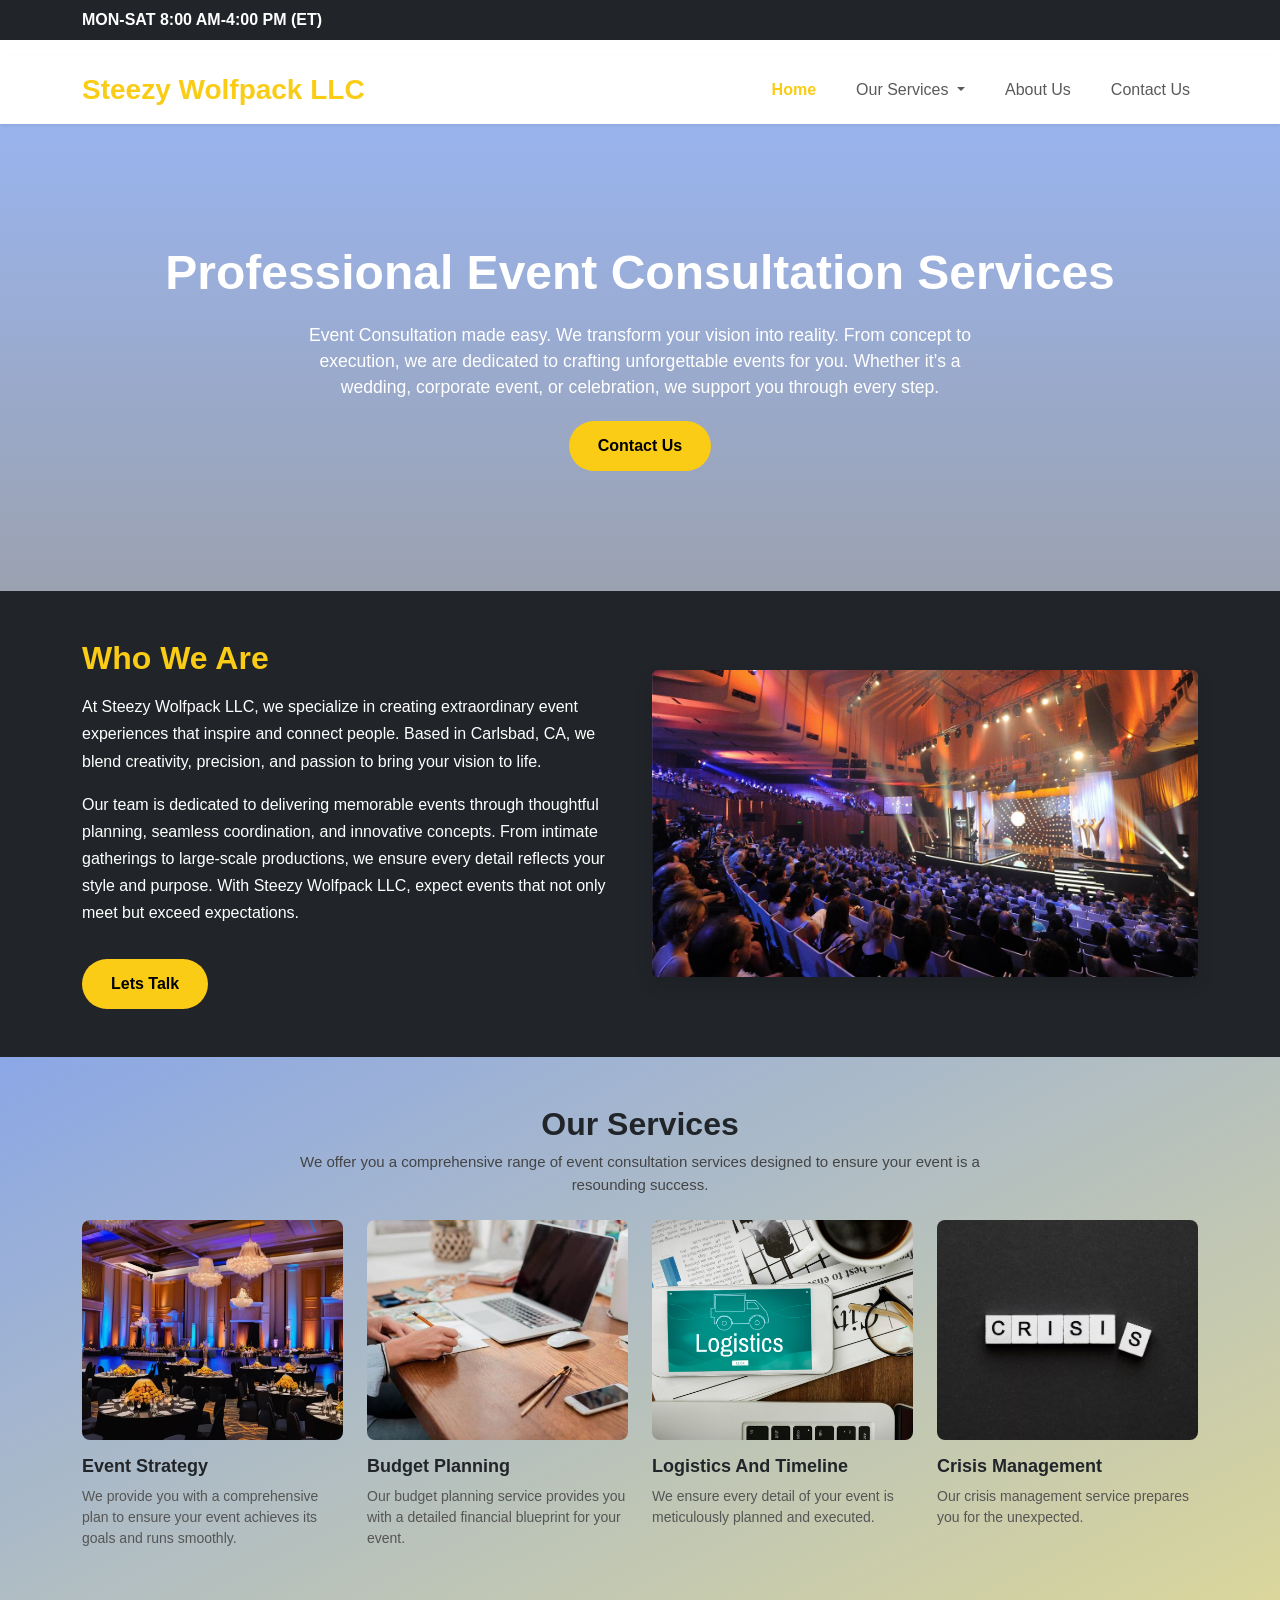
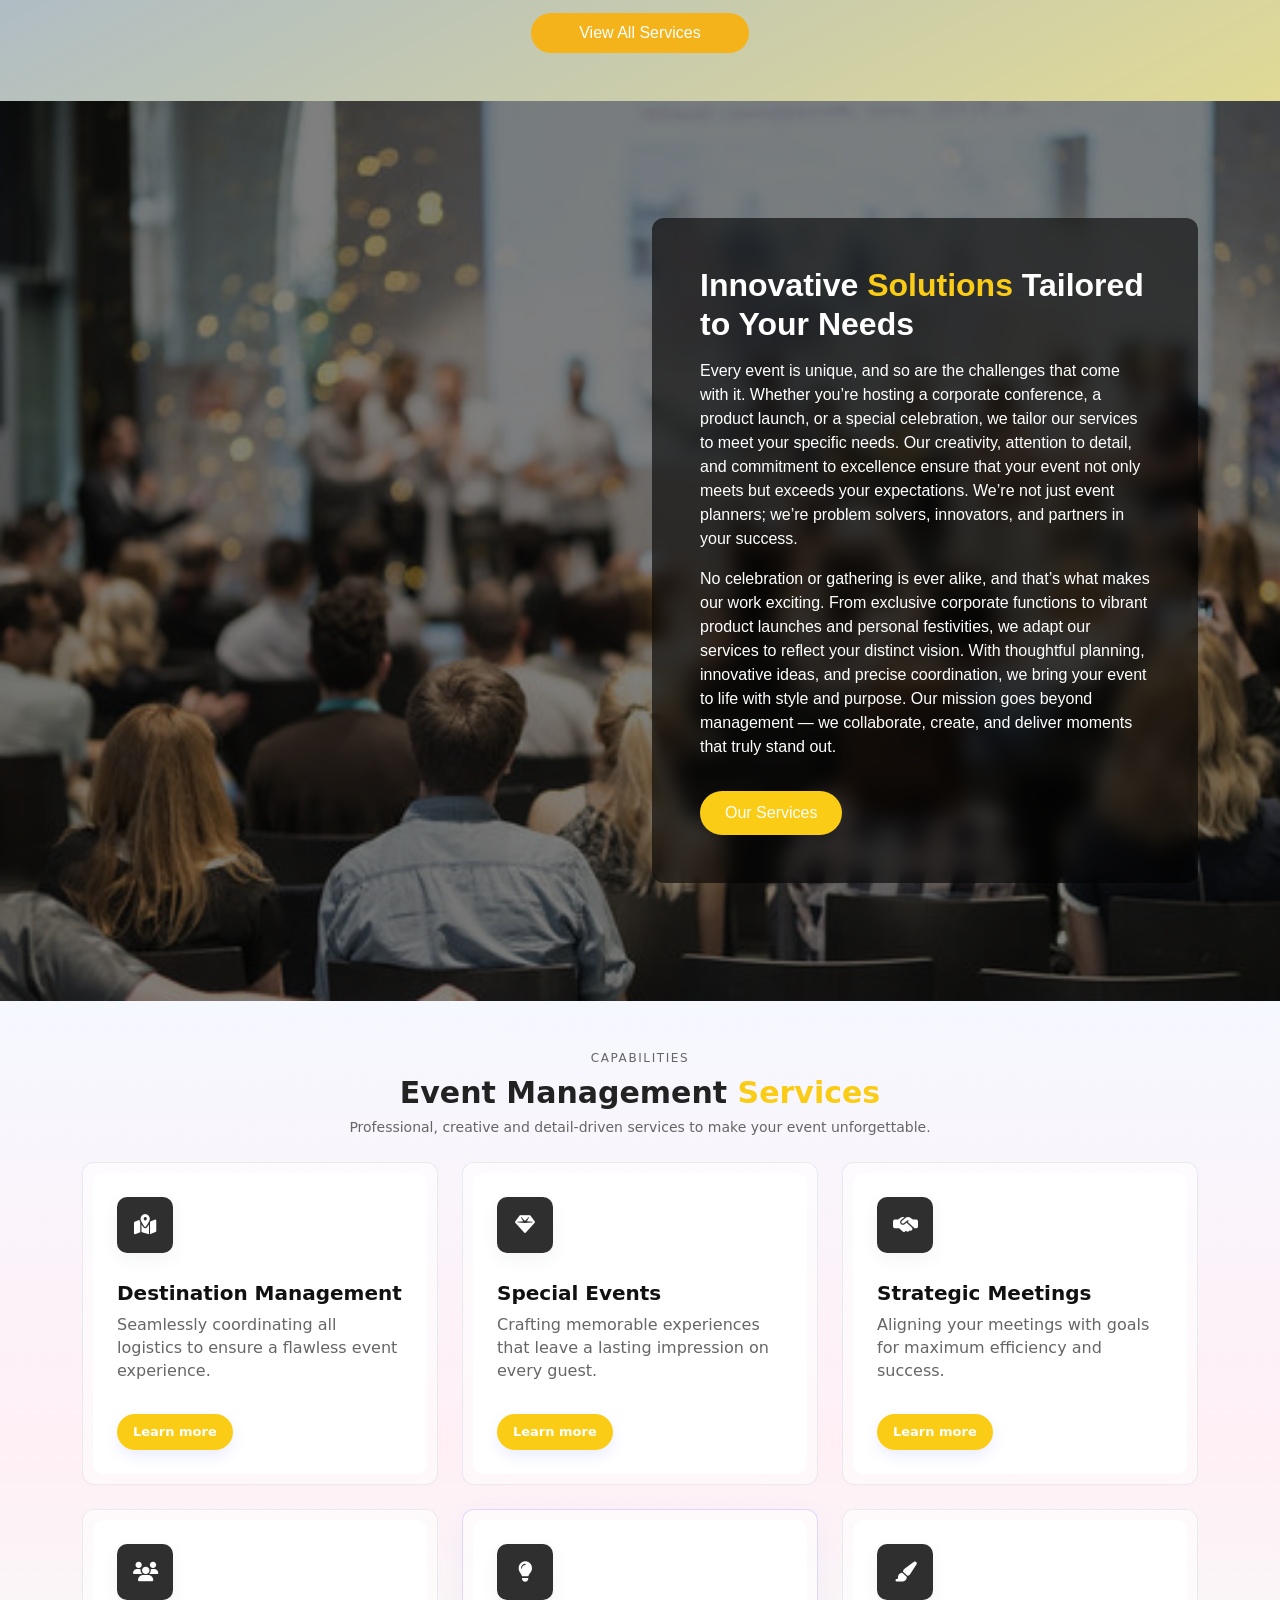
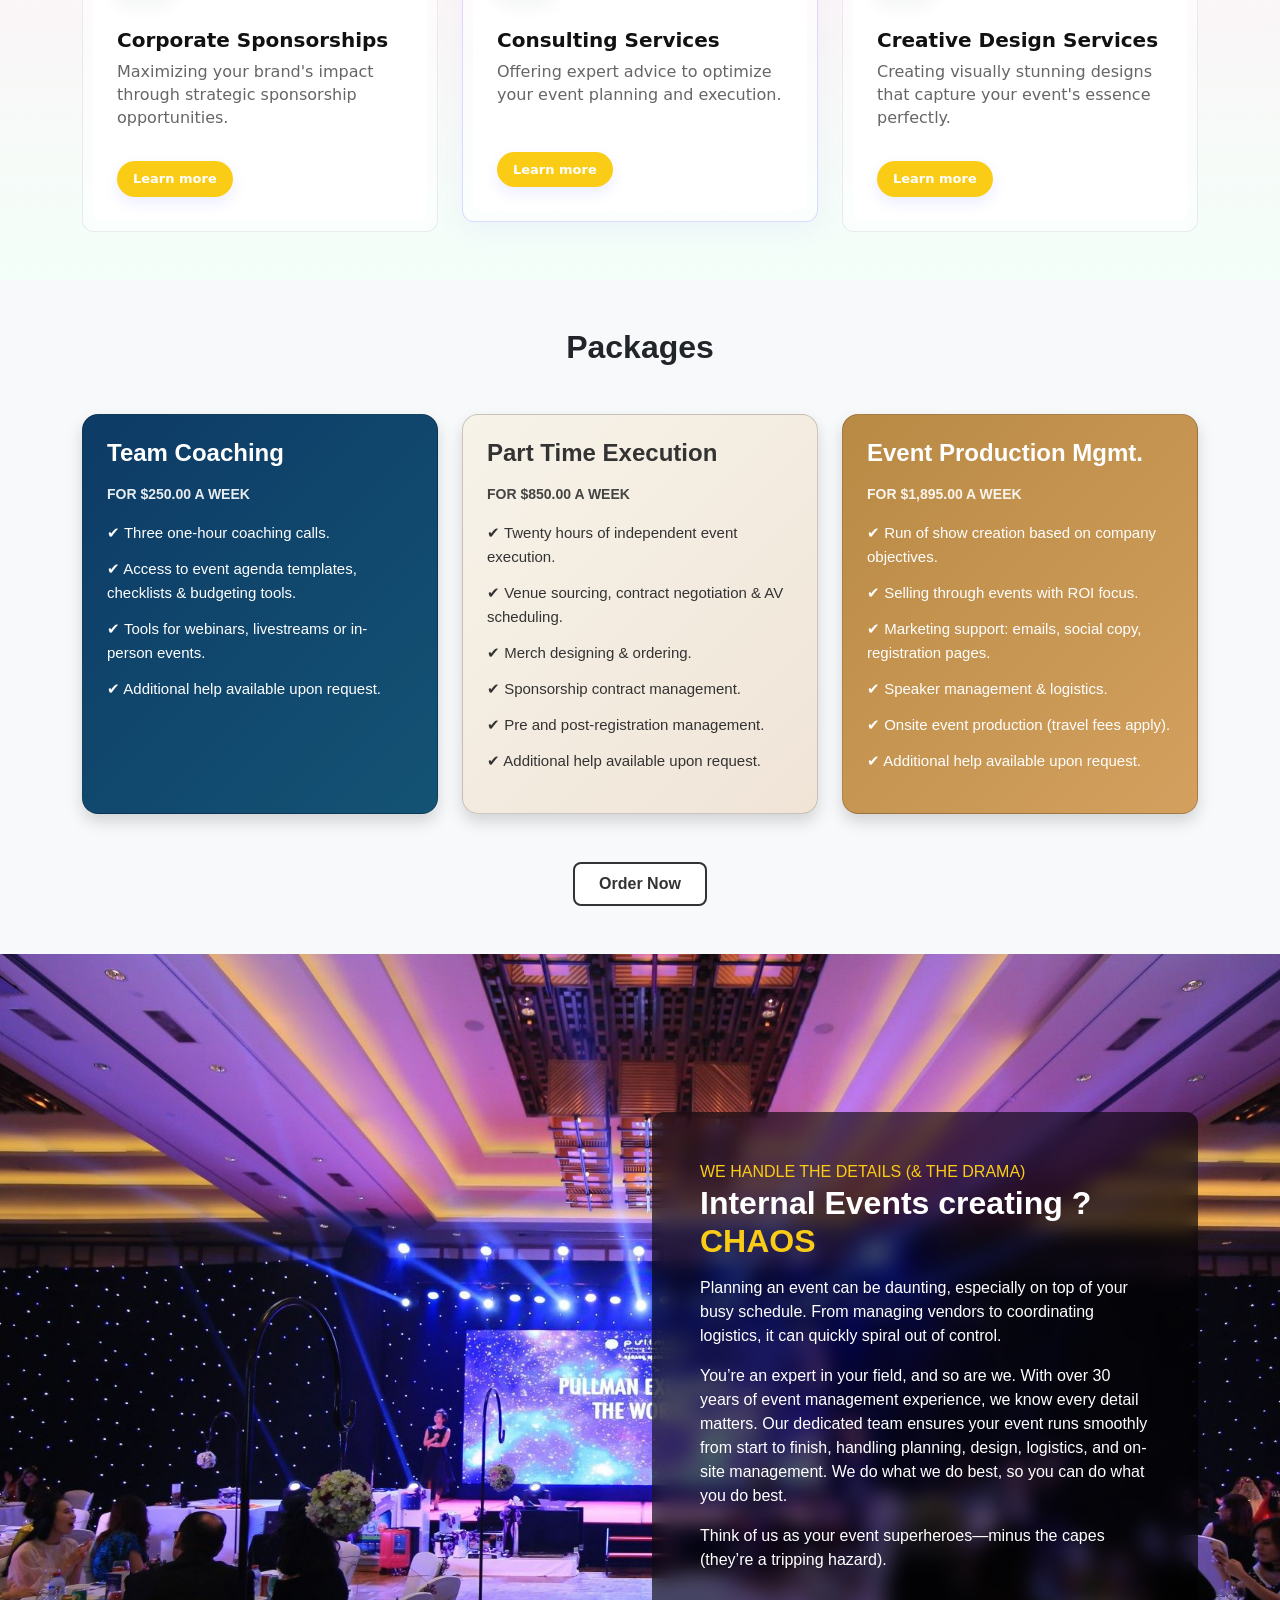
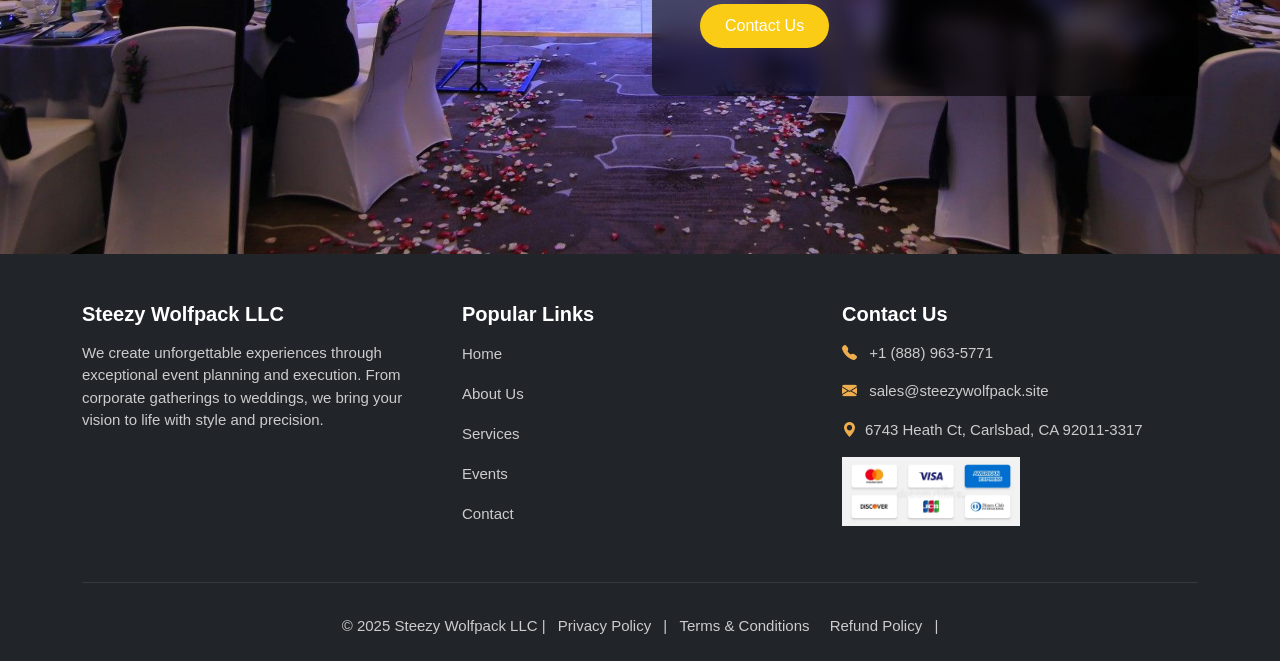
==== index.html @ a0905782 "new" ====
<!DOCTYPE html>
<html lang="en">
<head>
    <meta charset="UTF-8">
    <meta name="viewport" content="width=\, initial-scale=1.0">
     <link href="https://cdn.jsdelivr.net/npm/bootstrap@5.3.8/dist/css/bootstrap.min.css" rel="stylesheet" integrity="sha384-sRIl4kxILFvY47J16cr9ZwB07vP4J8+LH7qKQnuqkuIAvNWLzeN8tE5YBujZqJLB" crossorigin="anonymous">
    <script src="https://cdn.jsdelivr.net/npm/@popperjs/core@2.11.8/dist/umd/popper.min.js" integrity="sha384-I7E8VVD/ismYTF4hNIPjVp/Zjvgyol6VFvRkX/vR+Vc4jQkC+hVqc2pM8ODewa9r" crossorigin="anonymous"></script>
<script src="https://cdn.jsdelivr.net/npm/bootstrap@5.3.8/dist/js/bootstrap.min.js" integrity="sha384-G/EV+4j2dNv+tEPo3++6LCgdCROaejBqfUeNjuKAiuXbjrxilcCdDz6ZAVfHWe1Y" crossorigin="anonymous"></script>
 <link href="https://cdn.jsdelivr.net/npm/bootstrap@5.3.8/dist/css/bootstrap.min.css" rel="stylesheet" integrity="sha384-sRIl4kxILFvY47J16cr9ZwB07vP4J8+LH7qKQnuqkuIAvNWLzeN8tE5YBujZqJLB" crossorigin="anonymous">
 <link rel="stylesheet" href="./css/style.css">
  <link href="https://cdnjs.cloudflare.com/ajax/libs/font-awesome/6.4.0/css/all.min.css" rel="stylesheet">
    <title>Steezy Wolfpack LLC</title>




    
</head>
<body>


      <!-- Navbar -->
  <div class="bg-dark ">

         <div class="container ">
           <p class="py-2 text-white fw-bold ">MON-SAT 8:00 AM-4:00 PM (ET)</p>
          </div>
      </div>
  <nav class="navbar navbar-expand-lg navbar-light bg-white shadow-sm">
    <div class="container">
      <a class="navbar-brand fw-bold fs-3 " style="color: #facc15;" href="/">Steezy Wolfpack LLC</a>
      <button class="navbar-toggler" type="button" data-bs-toggle="collapse" data-bs-target="#navbarNav">
        <span class="navbar-toggler-icon"></span>
      </button>
      <div class="collapse navbar-collapse justify-content-end" id="navbarNav">
        <ul class="navbar-nav gap-4">
          <li class="nav-item"><a class="nav-link active" href="/">Home</a></li>
          <li class="nav-item dropdown">
            <a class="nav-link dropdown-toggle" href="#" id="servicesDropdown" role="button" data-bs-toggle="dropdown">
              Our Services
            </a>
            <ul class="dropdown-menu">
           <li><a class="dropdown-item" href="wedding.html">Weddings Events</a></li>
              <li><a class="dropdown-item" href="corporate.html">Corporate Events</a></li>
              
            </ul>
          </li>
          <li class="nav-item"><a class="nav-link" href="about.html">About Us</a></li>
          <li class="nav-item"><a class="nav-link" href="contact.html">Contact Us</a></li>
        </ul>
      </div>
    </div>
  </nav>

  <!-- Hero Section -->
  <section class="hero">
    <div class="container text-center text-white">
      <h1>Professional Event Consultation Services</h1>
      <p>
        Event Consultation made easy. We transform your vision into reality. From concept to execution, 
        we are dedicated to crafting unforgettable events for you. Whether it’s a wedding, 
        corporate event, or celebration, we support you through every step.
      </p>
      <a href="#" class="btn btn-custom">Contact Us</a>
    </div>
  </section>

  <!-- Who We Are Section -->
<section class="who-we-are py-5 bg-dark text-white">
  <div class="container">
    <div class="row align-items-center">
      
      <!-- Left Content -->
      <div class="col-lg-6 mb-4 mb-lg-0">
          <h2 class="fw-bold mb-3">Who We Are</h2>
          <p>
  At Steezy Wolfpack LLC, we specialize in creating extraordinary event experiences that inspire and connect people. 
  Based in Carlsbad, CA, we blend creativity, precision, and passion to bring your vision to life.
</p>
<p>
  Our team is dedicated to delivering memorable events through thoughtful planning, seamless coordination, 
  and innovative concepts. From intimate gatherings to large-scale productions, we ensure every detail 
  reflects your style and purpose. With Steezy Wolfpack LLC, expect events that not only meet but exceed expectations.
</p>
        <a href="#" class="btn btn-custom mt-3">Lets Talk</a>
      </div>

      <!-- Right Image Box -->
      <div class="col-lg-6">
        <div class="image-box">
          <img src="./image/maxresdefault.jpg" 
               alt="Event" class="img-fluid rounded shadow">
        </div>
      </div>

    </div>
  </div>
</section>
<!-- Trusted Companies Section -->
<!-- <section class="trusted-companies py-5">
  <div class="container text-center">
    <h2 class="mb-5">
      Companies that <span class="highlight">entrusted</span> Steezy Wolfpack LLC with their event success.
    </h2>
    <div class="row justify-content-center g-4">
      <div class="col-6 col-md-3">
        <img src="./image/19-1.png" class="gray-logo" alt="NASCAR">
      </div>
      <div class="col-6 col-md-3">
        <img src="./image/Gucci-Logo.png" class="gray-logo" alt="Gucci">
      </div>
      <div class="col-6 col-md-3">
        <img src="./image/11-2-1.png" class="gray-logo" alt="Renaissance">
      </div>
      <div class="col-6 col-md-3">
        <img src="./image/21-2.png" class="gray-logo" alt="Bridgestone">
      </div>
      <div class="col-6 col-md-3">
        <img src="./image/9-3.png" class="gray-logo" alt="Wells Fargo">
      </div>
      <div class="col-6 col-md-3">
        <img src="./image/5-4.png" class="gray-logo" alt="Bank of America">
      </div>
      <div class="col-6 col-md-3">
        <img src="./image/3-5.png" class="gray-logo" alt="Tiffany & Co">
      </div>
      <div class="col-6 col-md-3">
        <img src="./image/14-2.png" class="gray-logo" alt="T-Mobile">
      </div>
    </div>
  </div>
</section> -->


    
<section class="ss-services-section py-5">
  <div class="container text-center mb-4">
    <h2 class="fw-bold">Our Services</h2>
    <p class="ss-subtext">
      We offer you a comprehensive range of event consultation services designed to ensure your event is a resounding success.
    </p>
  </div>

  <div class="container">
    <div class="row g-4">

      <!-- Event Strategy -->
      <div class="col-md-6 col-lg-3">
        <div class="ss-service-card">
          <img src="./image/pixlr-image-generator-7ca20610-1d80-44ed-9e86-67cc89fb95d6.webp" alt="Event Strategy" class="ss-service-img">
          <h5 class="ss-service-title mt-3">Event Strategy</h5>
          <p class="ss-service-text">
            We provide you with a comprehensive plan to ensure your event achieves its goals and runs smoothly.
          </p>
        </div>
      </div>

      <!-- Budget Planning -->
      <div class="col-md-6 col-lg-3">
        <div class="ss-service-card">
          <img src="./image/budget-2.jpg" alt="Budget Planning" class="ss-service-img">
          <h5 class="ss-service-title mt-3">Budget Planning</h5>
          <p class="ss-service-text">
            Our budget planning service provides you with a detailed financial blueprint for your event.
          </p>
        </div>
      </div>

      <!-- Logistics and Timeline -->
      <div class="col-md-6 col-lg-3">
        <div class="ss-service-card">
          <img src="./image/cargo-shipping-freight-logistics-truck-icon-scaled.jpg" alt="Logistics And Timeline" class="ss-service-img">
          <h5 class="ss-service-title mt-3">Logistics And Timeline</h5>
          <p class="ss-service-text">
            We ensure every detail of your event is meticulously planned and executed.
          </p>
        </div>
      </div>

      <!-- Crisis Management -->
      <div class="col-md-6 col-lg-3">
        <div class="ss-service-card">
          <img src="./image/top-view-crisis-word-written-wooden-cubes_23-2148749458 (1).avif" alt="Crisis Management" class="ss-service-img">
          <h5 class="ss-service-title mt-3">Crisis Management</h5>
          <p class="ss-service-text">
            Our crisis management service prepares you for the unexpected.
          </p>
        </div>
      </div>

    </div>

    <div class="text-center mt-5">
      <button class="btn ss-services-btn px-5 py-2">View All Services</button>
    </div>
  </div>
</section>



<section class="sn-hero-section d-flex align-items-center py-5">
  <div class="container">
    <div class="row justify-content-end">
      <div class="col-md-6">
        <div class="sn-hero-card p-4 p-md-5">
          <h2 class="fw-bold">
            Innovative <span class="sn-gradient-text">Solutions</span> Tailored to Your Needs
          </h2>
          <p class="mt-3">
            Every event is unique, and so are the challenges that come with it. Whether you’re hosting a corporate conference, a product launch, or a special celebration, we tailor our services to meet your specific needs. Our creativity, attention to detail, and commitment to excellence ensure that your event not only meets but exceeds your expectations. We’re not just event planners; we’re problem solvers, innovators, and partners in your success.
          </p>
          <p class="mt-3">
  <p class="mt-3">
  No celebration or gathering is ever alike, and that’s what makes our work exciting. From exclusive corporate functions to vibrant product launches and personal festivities, we adapt our services to reflect your distinct vision. With thoughtful planning, innovative ideas, and precise coordination, we bring your event to life with style and purpose. Our mission goes beyond management — we collaborate, create, and deliver moments that truly stand out.
</p>

          <a href="#" class="btn sn-hero-btn mt-3">Our Services</a>
        </div>
      </div>
    </div>
  </div>
</section>



<section class="sn-section py-5">
  <div class="container">
    <div class="text-center mb-4">
      <div class="sn-cap">CAPABILITIES</div>
      <h2 class="sn-main-title">Event Management <span class="sn-accent">Services</span></h2>
      <p class="sn-sub">Professional, creative and detail-driven services to make your event unforgettable.</p>
    </div>

    <div class="row g-4">
      <!-- Card 1 -->
      <div class="col-md-6 col-lg-4">
        <div class="sn-card-wrapper">
          <div class="sn-card p-4">
            <div class="sn-icon-box mb-3"><i class="fas fa-map-marked-alt fa-lg"></i></div>
            <h5 class="sn-card-title">Destination Management</h5>
            <p class="sn-card-text">Seamlessly coordinating all logistics to ensure a flawless event experience.</p>
            <a href="#" class="sn-btn mt-3 d-inline-block">Learn more</a>
          </div>
        </div>
      </div>

      <!-- Card 2 -->
      <div class="col-md-6 col-lg-4">
        <div class="sn-card-wrapper">
          <div class="sn-card p-4">
            <div class="sn-icon-box mb-3"><i class="fas fa-gem fa-lg"></i></div>
            <h5 class="sn-card-title">Special Events</h5>
            <p class="sn-card-text">Crafting memorable experiences that leave a lasting impression on every guest.</p>
            <a href="#" class="sn-btn mt-3 d-inline-block">Learn more</a>
          </div>
        </div>
      </div>

      <!-- Card 3 -->
      <div class="col-md-6 col-lg-4">
        <div class="sn-card-wrapper">
          <div class="sn-card p-4">
            <div class="sn-icon-box mb-3"><i class="fas fa-handshake-simple fa-lg"></i></div>
            <h5 class="sn-card-title">Strategic Meetings</h5>
            <p class="sn-card-text">Aligning your meetings with goals for maximum efficiency and success.</p>
            <a href="#" class="sn-btn mt-3 d-inline-block">Learn more</a>
          </div>
        </div>
      </div>

      <!-- Card 4 -->
      <div class="col-md-6 col-lg-4">
        <div class="sn-card-wrapper">
          <div class="sn-card p-4">
            <div class="sn-icon-box mb-3"><i class="fas fa-users fa-lg"></i></div>
            <h5 class="sn-card-title">Corporate Sponsorships</h5>
            <p class="sn-card-text">Maximizing your brand's impact through strategic sponsorship opportunities.</p>
            <a href="#" class="sn-btn mt-3 d-inline-block">Learn more</a>
          </div>
        </div>
      </div>

      <!-- Card 5 -->
      <div class="col-md-6 col-lg-4">
        <div class="sn-card-wrapper sn-card-highlight">
          <div class="sn-card p-4">
            <div class="sn-icon-box mb-3"><i class="fas fa-lightbulb fa-lg"></i></div>
            <h5 class="sn-card-title">Consulting Services</h5>
            <p class="sn-card-text">Offering expert advice to optimize your event planning and execution.</p>
            <a href="#" class="sn-btn mt-3 d-inline-block">Learn more</a>
          </div>
        </div>
      </div>

      <!-- Card 6 -->
      <div class="col-md-6 col-lg-4">
        <div class="sn-card-wrapper">
          <div class="sn-card p-4">
            <div class="sn-icon-box mb-3"><i class="fas fa-paint-brush fa-lg"></i></div>
            <h5 class="sn-card-title">Creative Design Services</h5>
            <p class="sn-card-text">Creating visually stunning designs that capture your event's essence perfectly.</p>
            <a href="#" class="sn-btn mt-3 d-inline-block">Learn more</a>
          </div>
        </div>
      </div>

    </div> <!-- row -->
  </div> <!-- container -->
</section>


  <section class="py-5 bg-light">
    <div class="container text-center">
      <h2 class="fw-bold mb-5">Packages</h2>
      <div class="row g-4">

        <!-- Card 1 -->
        <div class="col-md-4">
          <div class="card package-card package-blue h-100 shadow">
            <div class="card-body p-4 text-start">
              <h4 class="mb-3 fw-bold">Team Coaching</h4>
              <p class="price">FOR $250.00 A WEEK</p>
              <ul class="list-unstyled mt-3">
                <li>✔ Three one-hour coaching calls.</li>
                <li>✔ Access to event agenda templates, checklists & budgeting tools.</li>
                <li>✔ Tools for webinars, livestreams or in-person events.</li>
                <li>✔ Additional help available upon request.</li>
              </ul>
            </div>
          </div>
        </div>

        <!-- Card 2 -->
        <div class="col-md-4">
          <div class="card package-card package-cream h-100 shadow">
            <div class="card-body p-4 text-start">
              <h4 class="mb-3 fw-bold">Part Time Execution</h4>
              <p class="price">FOR $850.00 A WEEK</p>
              <ul class="list-unstyled mt-3">
                <li>✔ Twenty hours of independent event execution.</li>
                <li>✔ Venue sourcing, contract negotiation & AV scheduling.</li>
                <li>✔ Merch designing & ordering.</li>
                <li>✔ Sponsorship contract management.</li>
                <li>✔ Pre and post-registration management.</li>
                <li>✔ Additional help available upon request.</li>
              </ul>
            </div>
          </div>
        </div>

        <!-- Card 3 -->
        <div class="col-md-4">
          <div class="card package-card package-gold h-100 shadow">
            <div class="card-body p-4 text-start">
              <h4 class="mb-3 fw-bold">Event Production Mgmt.</h4>
              <p class="price">FOR $1,895.00 A WEEK</p>
              <ul class="list-unstyled mt-3">
                <li>✔ Run of show creation based on company objectives.</li>
                <li>✔ Selling through events with ROI focus.</li>
                <li>✔ Marketing support: emails, social copy, registration pages.</li>
                <li>✔ Speaker management & logistics.</li>
                <li>✔ Onsite event production (travel fees apply).</li>
                <li>✔ Additional help available upon request.</li>
              </ul>
            </div>
          </div>
        </div>

      </div>

      <!-- Button -->
      <div class="mt-5">
        <a href="./contact.html" class="btn btn-discovery px-4 py-2">Order Now</a>
      </div>
    </div>
  </section>


  <section class="sh-hero-section d-flex align-items-center py-5">
  <div class="container">
    <div class="row justify-content-end">
      <div class="col-md-6">
        <div class="sn-hero-card p-4 p-md-5">
          <span class="sn-gradient-text">WE HANDLE THE DETAILS (& THE DRAMA)</span>
          <h2 class="fw-bold">
            Internal Events creating ?<span class="sn-gradient-text">CHAOS</span>
          </h2>
          <p class="mt-3">
           Planning an event can be daunting, especially on top of your busy schedule. From managing vendors to coordinating logistics, it can quickly spiral out of control.
          </p>
          <p class="mt-3">
            You’re an expert in your field, and so are we. With over 30 years of event management experience, we know every detail matters. Our dedicated team ensures your event runs smoothly from start to finish, handling planning, design, logistics, and on-site management. We do what we do best, so you can do what you do best.
          </p>
          <p class="mt-3">
            Think of us as your event superheroes—minus the capes (they’re a tripping hazard).
          </p>
          <a href="#" class="btn sn-hero-btn mt-3">Contact Us</a>
        </div>
      </div>
    </div>
  </div>
</section>


 


  <footer class="footer bg-dark text-light pt-5 pb-4">
  <div class="container">
    <div class="row">

      <!-- About -->
      <div class="col-md-4 mb-4">
        <h5 class="fw-bold mb-3">Steezy Wolfpack LLC</h5>
        <p>
          We create unforgettable experiences through exceptional event planning and execution. 
          From corporate gatherings to weddings, we bring your vision to life with style and precision.
        </p>
      </div>

      <!-- Popular Links -->
      <div class="col-md-4 mb-4">
        <h5 class="fw-bold mb-3">Popular Links</h5>
        <ul class="list-unstyled">
          <li class="mt-3"><a href="/" class="footer-link">Home</a></li>
          <li class="mt-3"><a href="./about.html" class="footer-link">About Us</a></li>
          <li class="mt-3"><a href="#" class="footer-link">Services</a></li>
          <li class="mt-3"><a href="#" class="footer-link">Events</a></li>
          <li class="mt-3"><a href="./contact.html" class="footer-link">Contact</a></li>
        </ul>
      </div>

      <!-- Contact Info -->
      <div class="col-md-4 mb-4">
        <h5 class="fw-bold mb-3">Contact Us</h5>
        <p><i class="bi bi-telephone-fill me-2"></i> <a href="tel:+18889635771">+1 (888) 963-5771</a> </p>
        <p><i class="bi bi-envelope-fill me-2"></i> <a href="mailto:sales@steezywolfpack.site">sales@steezywolfpack.site</a> </p>
        <p><i class="bi bi-geo-alt-fill me-2"></i>6743 Heath Ct, Carlsbad, CA 92011-3317</p>
        <p> <a href="#"><img src="./image/delhi-india-february-popular-credit-card-companies-logos-including-mastercard-visa-american-express-more-211749084.webp" class="w-50" alt=""></a> </p>
      </div>

    </div>

    <hr class="border-secondary">

    <!-- Bottom Bar -->
    <div class="text-center pt-3">
  <p class="mb-0">
    &copy;  2025 Steezy Wolfpack LLC |
    <a href="./privacy.html" class="mx-2">Privacy Policy</a> |
    <a href="./terms.html" class="mx-2">Terms & Conditions</a>
    <a href="./refunds.html" class="mx-2">Refund Policy</a> |
  </p>
</div>
  </div>
</footer>

<!-- Bootstrap Icons -->
<link href="https://cdn.jsdelivr.net/npm/bootstrap-icons/font/bootstrap-icons.css" rel="stylesheet">



</body>
</html>
---- css/style.css ----
body {
  font-family: 'Poppins', sans-serif;
  margin: 0;
  padding: 0;
}

/* Hero Section */
.hero {
  background: linear-gradient(rgba(85, 130, 227, 0.6), rgba(88, 99, 123, 0.6)), 
              url('https://images.unsplash.com/photo-1520857014576-2c4f4c972b57?auto=format&fit=crop&w=1350&q=80') no-repeat center center/cover;
  padding: 120px 20px;
}


.navbar-nav .nav-link.active {
  
  color: #facc15 !important;
  font-weight: 600;
}
.hero h1 {
  font-size: 3rem;
  font-weight: 700;
}

.hero p {
  max-width: 700px;
  margin: 20px auto;
  font-size: 1.1rem;
}

.btn-custom {
  background: #facc15; /* Yellow */
  color: #000;
  font-weight: 600;
  padding: 12px 28px;
  border-radius: 30px;
  transition: 0.3s;
  text-decoration: none;
}

.btn-custom:hover {
  background: #eab308;
}


/* Who We Are Section */
.who-we-are {
  position: relative;
}

.who-we-are h2 {
  color: #facc15; /* Yellow heading accent */
}

.who-we-are p {
  font-size: 1rem;
  line-height: 1.7;
}

.who-we-are .btn-custom {
  background: #facc15;
  color: #000;
  padding: 12px 28px;
  border-radius: 30px;
  font-weight: 600;
}

.who-we-are .btn-custom:hover {
  background: #eab308;
  color: #000;
}

/* Right Image Box */
.image-box {
  position: relative;
}

/* Trusted Companies Section */
.trusted-companies {
  background: linear-gradient(to right, #f9fafb, #eef2ff, #f9fafb);
  border-radius: 12px;
}

.trusted-companies h2 {
  font-size: 1.8rem;
  font-weight: 600;
  color: #111827;
}

.trusted-companies .highlight {
  background:  #facc15;
  -webkit-background-clip: text;
  -webkit-text-fill-color: transparent;
  font-weight: 700;
}

.gray-logo {
  filter: grayscale(100%);
  opacity: 0.8;
  width: 50%;
  transition: 0.3s;
}

.gray-logo:hover {
  filter: grayscale(0%);
  opacity: 1;
}



.ss-services-section {
  background: linear-gradient(to bottom right, #8ba7e6, #e1da95);
}

.ss-subtext {
  max-width: 700px;
  margin: 0 auto;
  color: #444;
  font-size: 15px;
}

.ss-service-card {
  text-align: left;
}

.ss-service-img {
  width: 100%;
  height: 220px;
  object-fit: cover;
  border-radius: 8px;
}

.ss-service-title {
  font-weight: 600;
  font-size: 18px;
}

.ss-service-text {
  font-size: 14px;
  color: #555;
}

.ss-services-btn {
  background-color: #f4b31a;
  color: white;
  border: none;
  border-radius: 30px;
  font-weight: 500;
}

.ss-services-btn:hover {
  background-color: #d99b12;
}


.sn-hero-section {
  background: url("../image/360_F_270291332_VSI6Wc9NPqgjJEqTaqkAhLs9qkp7RQpm.jpg") no-repeat center center/cover;
  object-fit: cover;
  min-height: 100vh;
  position: relative;
}
.sh-hero-section {
  background: url("../image/292cf44eddfe83eb64e177a092b3b483.jpg") no-repeat center center/cover;
  min-height: 100vh;
  position: relative;
}


.sn-hero-section::before {
  content: "";
  position: absolute;
  top: 0;
  left: 0;
  width: 100%;
  height: 100%;
  background: rgba(0, 0, 0, 0.5);
}

.sn-hero-card {
  position: relative;
  background: rgba(0, 0, 0, 0.6);
  backdrop-filter: blur(10px);
  border-radius: 12px;
  color: #fff;
}

.sn-gradient-text {
  background:  #facc15;
  -webkit-background-clip: text;
  -webkit-text-fill-color: transparent;
}

.sn-hero-btn {
  background:  #facc15;
  color: #fff;
  font-weight: 500;
  border-radius: 30px;
  padding: 10px 25px;
  border: none;
}

.sn-hero-btn:hover {
  opacity: 0.9;
  color: #fff;
}


/* ---------- Page background ---------- */
:root{
  --accent-1:  #facc15;
  --accent-2:  #facc15;
  --card-border: rgba(92,110,150,0.12);
}

/* subtle dotted-gradient background */
.sn-section {
  font-family: "Inter", system-ui, -apple-system, "Segoe UI", Roboto, "Helvetica Neue", Arial;
  background:
    radial-gradient(circle at 10% 10%, rgba(0,0,0,0.02) 0.5px, transparent 0.5px),
    radial-gradient(circle at 90% 90%, rgba(0,0,0,0.02) 0.5px, transparent 0.5px),
    linear-gradient(180deg, #f6f8ff 0%, #fff0f6 50%, #f3fff9 100%);
  background-size: 14px 14px, 14px 14px, cover;
  -webkit-font-smoothing: antialiased;
  -moz-osx-font-smoothing: grayscale;
  color: #222;
  padding-top: 50px;
  padding-bottom: 60px;
}


/* small heading */
.sn-cap {
  font-size: 12px;
  letter-spacing: 1.6px;
  color: #666;
  margin-bottom: 8px;
  text-transform: uppercase;
}

/* main title */
.sn-main-title {
  font-weight: 700;
  font-size: 30px;
  margin-bottom: 6px;
}
.sn-accent {
  background: linear-gradient(90deg, var(--accent-1), var(--accent-2));
  -webkit-background-clip: text;
  -webkit-text-fill-color: transparent;
}

/* sub text */
.sn-sub {
  color: #666;
  max-width: 820px;
  margin: 0 auto;
  font-size: 14px;
}

/* card outer wrapper (gives rounded border & spacing) */
.sn-card-wrapper {
  border-radius: 12px;
  padding: 10px;
  background: linear-gradient(180deg, rgba(255,255,255,0.6), rgba(255,255,255,0.5));
  box-shadow: 0 1px 0 rgba(255,255,255,0.6) inset;
  border: 1px solid var(--card-border);
  transition: transform .18s ease, box-shadow .18s ease;
}

/* highlight (one card with stronger outline) */
.sn-card-highlight {
  box-shadow: 0 10px 30px rgba(110,100,240,0.06);
  border: 1px solid rgba(138,109,255,0.25);
}

/* inner white card */
.sn-card {
  background: #ffffff;
  border-radius: 10px;
  min-height: 210px;
}

/* icon box */
.sn-icon-box {
  width: 56px;
  height: 56px;
  border-radius: 10px;
  display: inline-flex;
  align-items: center;
  justify-content: center;
  background: #2f2f2f;
  color: #fff;
  box-shadow: 0 6px 18px rgba(46, 61, 73, 0.06);
}

/* text inside card */
.sn-card-title {
  font-size: 20px;
  margin-top: 12px;
  margin-bottom: 8px;
  color: #111;
  font-weight: 700;
}

.sn-card-text {
  color: #666;
  font-size: 16px;
  line-height: 1.45;
  min-height: 60px;
}

/* gradient pill button */
.sn-btn {
  display: inline-block;
  background: linear-gradient(90deg, var(--accent-1), var(--accent-2));
  color: #fff;
  padding: 8px 16px;
  border-radius: 24px;
  text-decoration: none;
  font-weight: 600;
  font-size: 13px;
  box-shadow: 0 6px 14px rgba(92,110,255,0.12);
  transition: transform .12s ease, box-shadow .12s ease, opacity .12s ease;
}

/* hover effects */
.sn-card-wrapper:hover {
  transform: translateY(-6px);
  box-shadow: 0 14px 40px rgba(39,52,92,0.08);
  border-color: rgba(138,109,255,0.28);
}

.sn-btn:hover {
  transform: translateY(-2px);
  opacity: 0.95;
}



.package-card {
  border-radius: 16px;
  transition: all 0.3s ease-in-out;
  color: #fff;
}

.package-card:hover {
  transform: translateY(-10px);
  box-shadow: 0 12px 25px rgba(0,0,0,0.2);
}

/* Different background colors */
.package-blue {
  background: linear-gradient(135deg, #0d3b66, #145374);
}

.package-cream {
  background: linear-gradient(135deg, #f7f3e9, #f0e4d7);
  color: #333;
}

.package-gold {
  background: linear-gradient(135deg, #b88a44, #d4a05f);
}

.price {
  font-weight: bold;
  margin-bottom: 15px;
  font-size: 14px;
  opacity: 0.9;
}

/* List items */
.package-card ul li {
  margin-bottom: 12px;
  line-height: 1.6;
  font-size: 15px;
}

/* Button */
.btn-discovery {
  border: 2px solid #333;
  color: #333;
  font-weight: 600;
  border-radius: 8px;
  transition: all 0.3s;
  background: #fff;
}

.btn-discovery:hover {
  background: #333;
  color: #fff;
}

.footer {
  background: #0d1b2a;
}

.footer h5 {
  color: #fff;
}

.footer p, 
.footer a {
  color: #ccc;
  text-decoration: none;
  font-size: 15px;
}

.footer a:hover {
  color: #fff;
  text-decoration: underline;
}

.footer .bi {
  color: #f0ad4e; /* golden accent */
}

/* responsive tweaks */
@media (max-width: 767px) {
  .sn-main-title { font-size: 24px; }
  .sn-card { min-height: auto; }
  .sn-icon-box { width: 52px; height: 52px; }
}
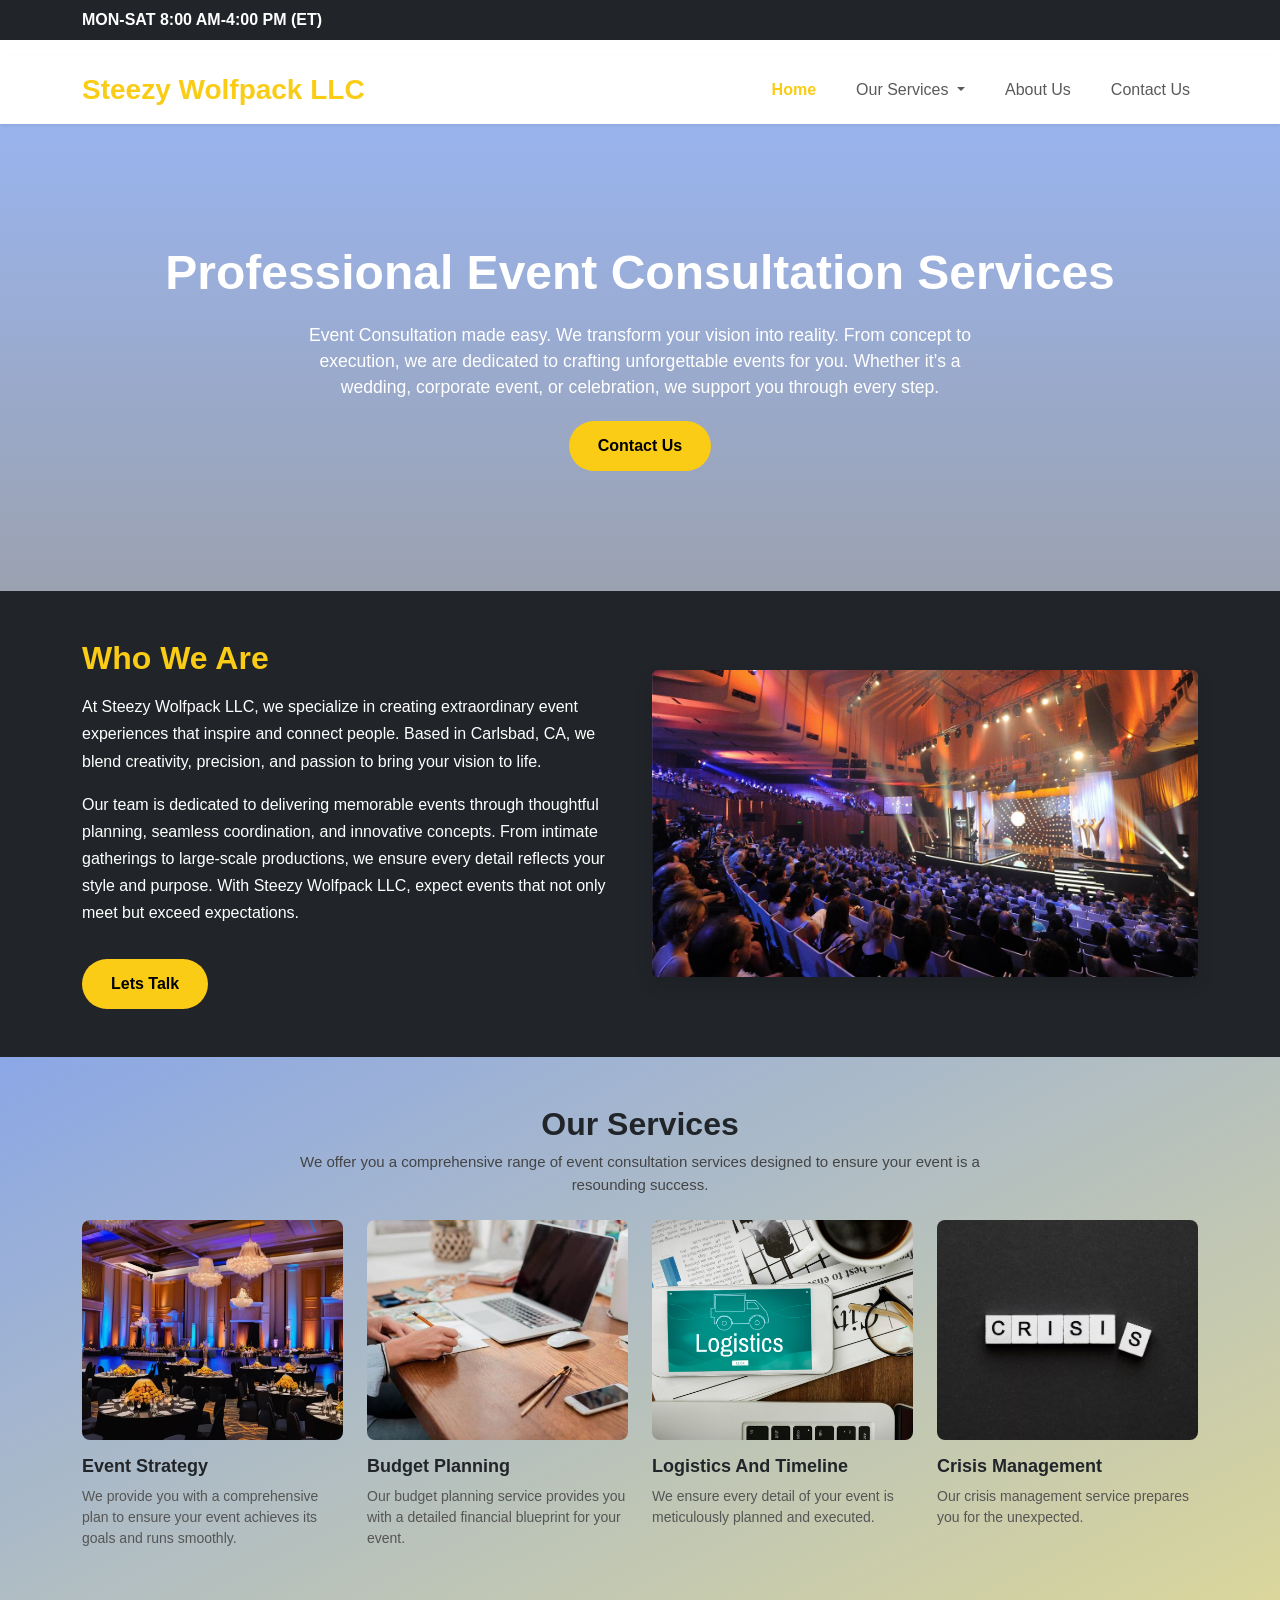
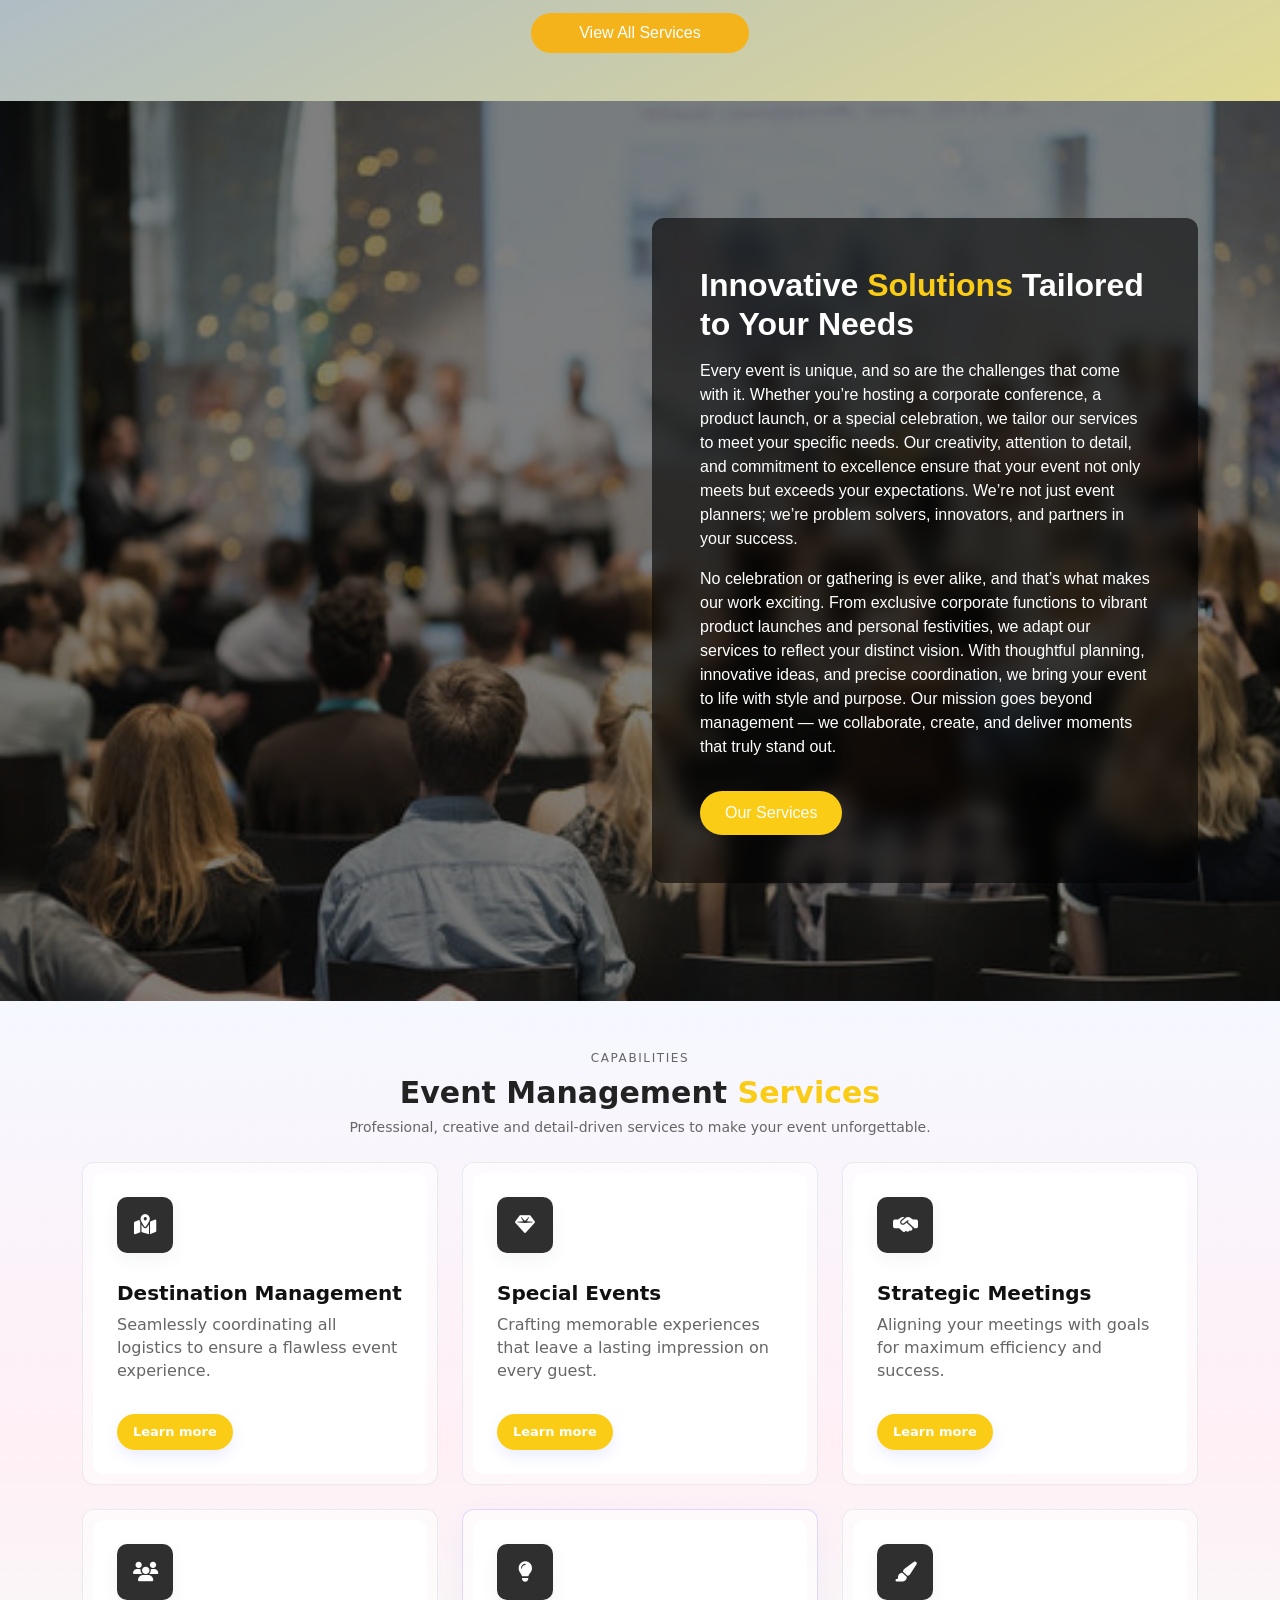
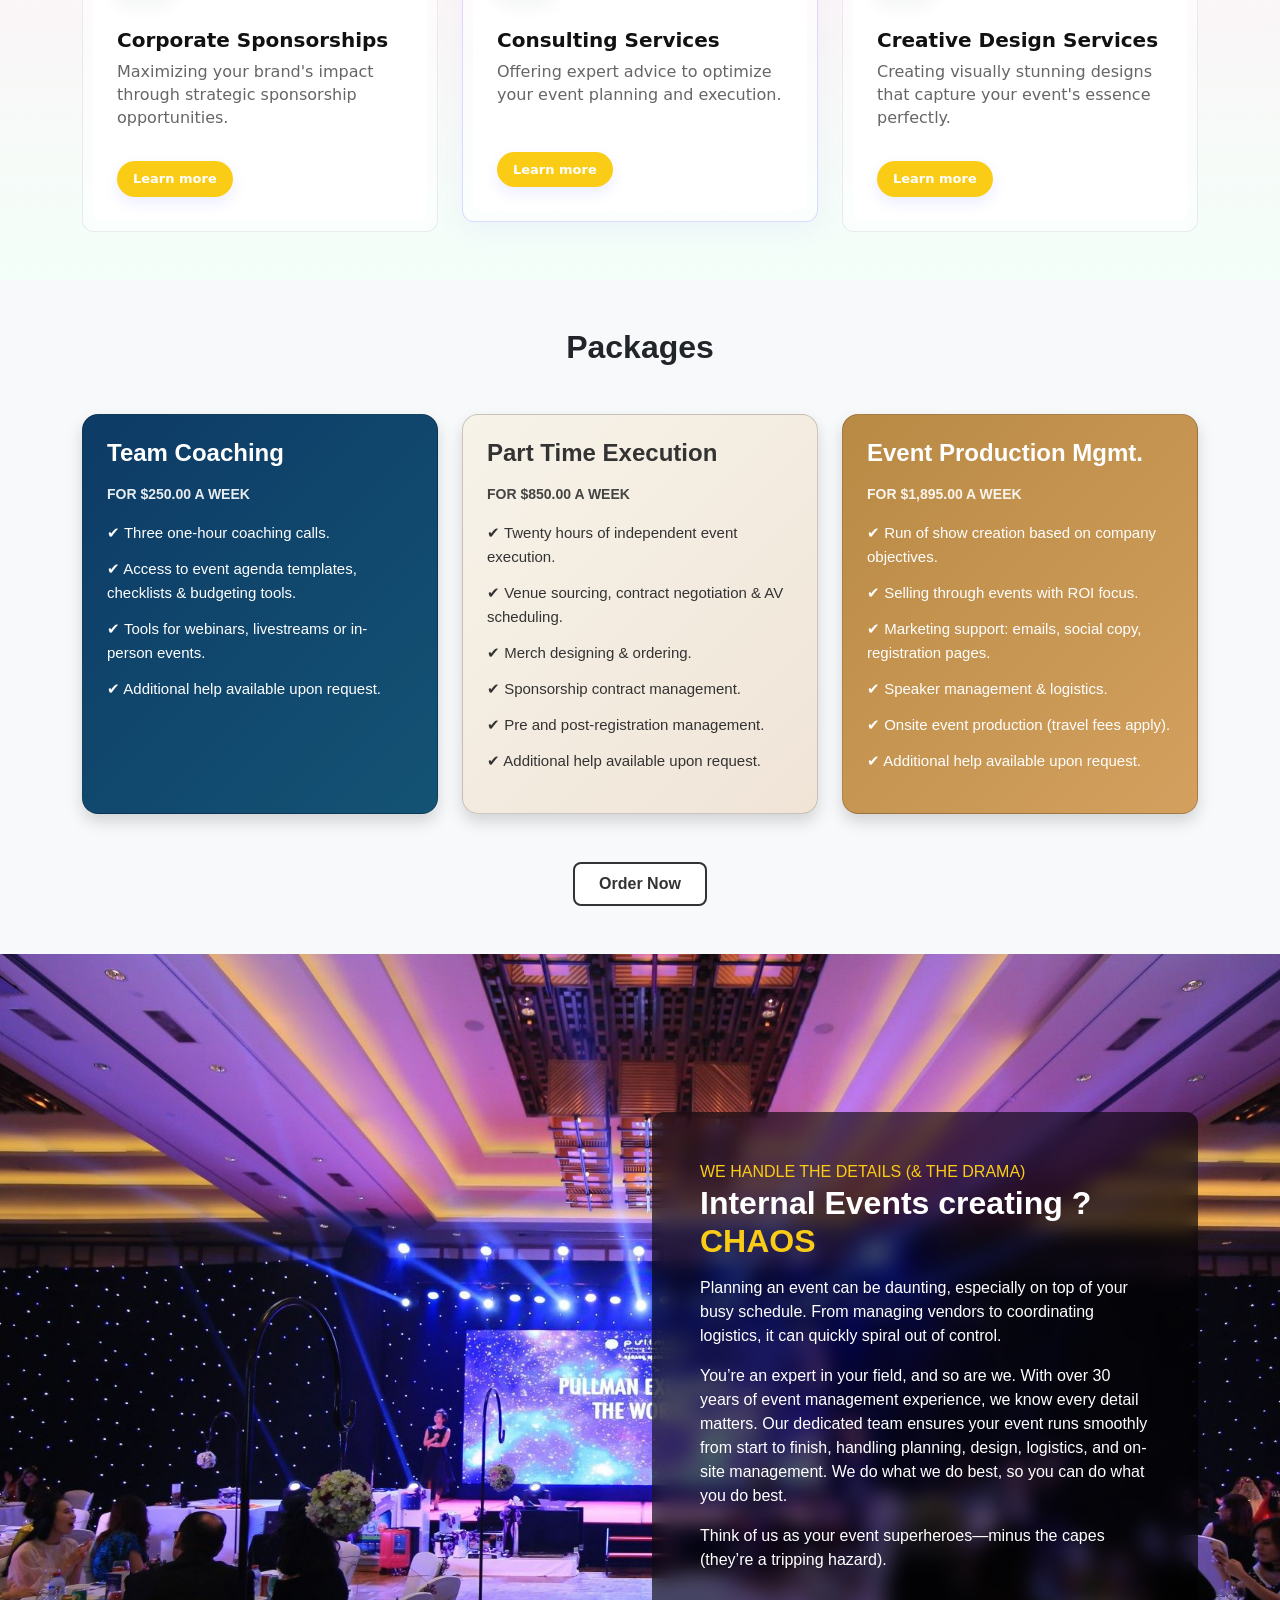
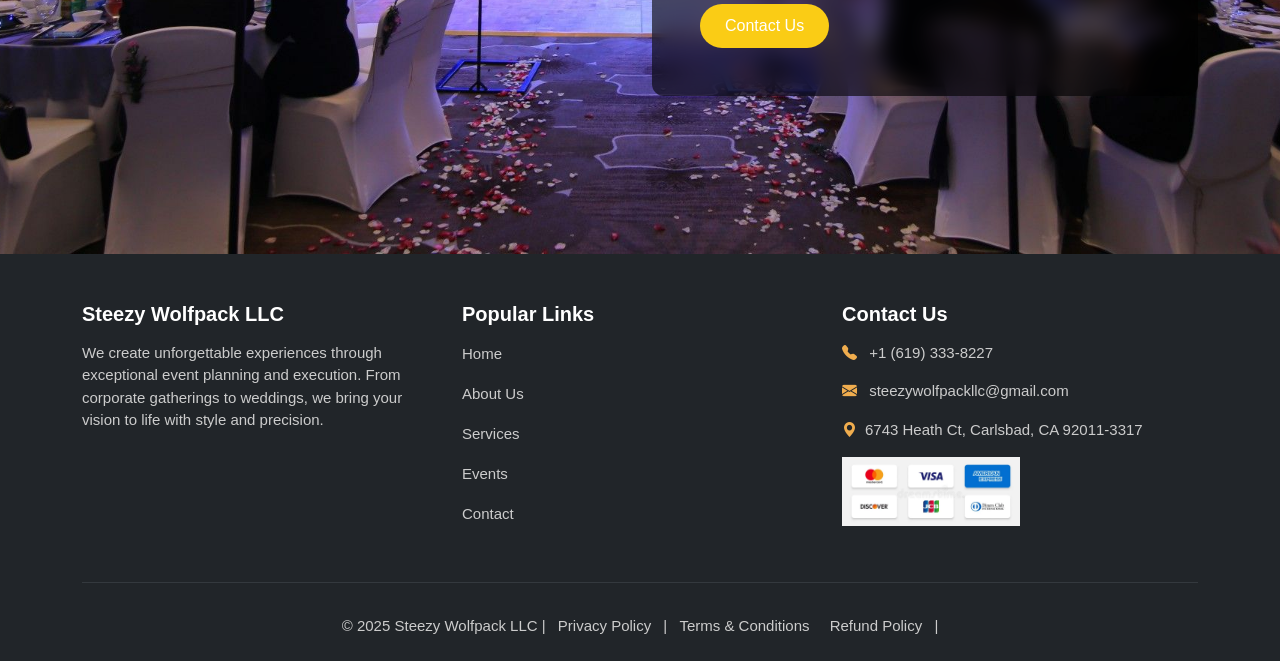
==== commit 640e5e03: "new" ====
--- a/index.html
+++ b/index.html
@@ -433,8 +433,8 @@
       <!-- Contact Info -->
       <div class="col-md-4 mb-4">
         <h5 class="fw-bold mb-3">Contact Us</h5>
-        <p><i class="bi bi-telephone-fill me-2"></i> <a href="tel:+18889635771">+1 (888) 963-5771</a> </p>
-        <p><i class="bi bi-envelope-fill me-2"></i> <a href="mailto:sales@steezywolfpack.site">sales@steezywolfpack.site</a> </p>
+        <p><i class="bi bi-telephone-fill me-2"></i> <a href="tel:+16193338227">+1 (619) 333-8227</a> </p>
+        <p><i class="bi bi-envelope-fill me-2"></i> <a href="mailto:steezywolfpackllc@gmail.com">steezywolfpackllc@gmail.com</a> </p>
         <p><i class="bi bi-geo-alt-fill me-2"></i>6743 Heath Ct, Carlsbad, CA 92011-3317</p>
         <p> <a href="#"><img src="./image/delhi-india-february-popular-credit-card-companies-logos-including-mastercard-visa-american-express-more-211749084.webp" class="w-50" alt=""></a> </p>
       </div>
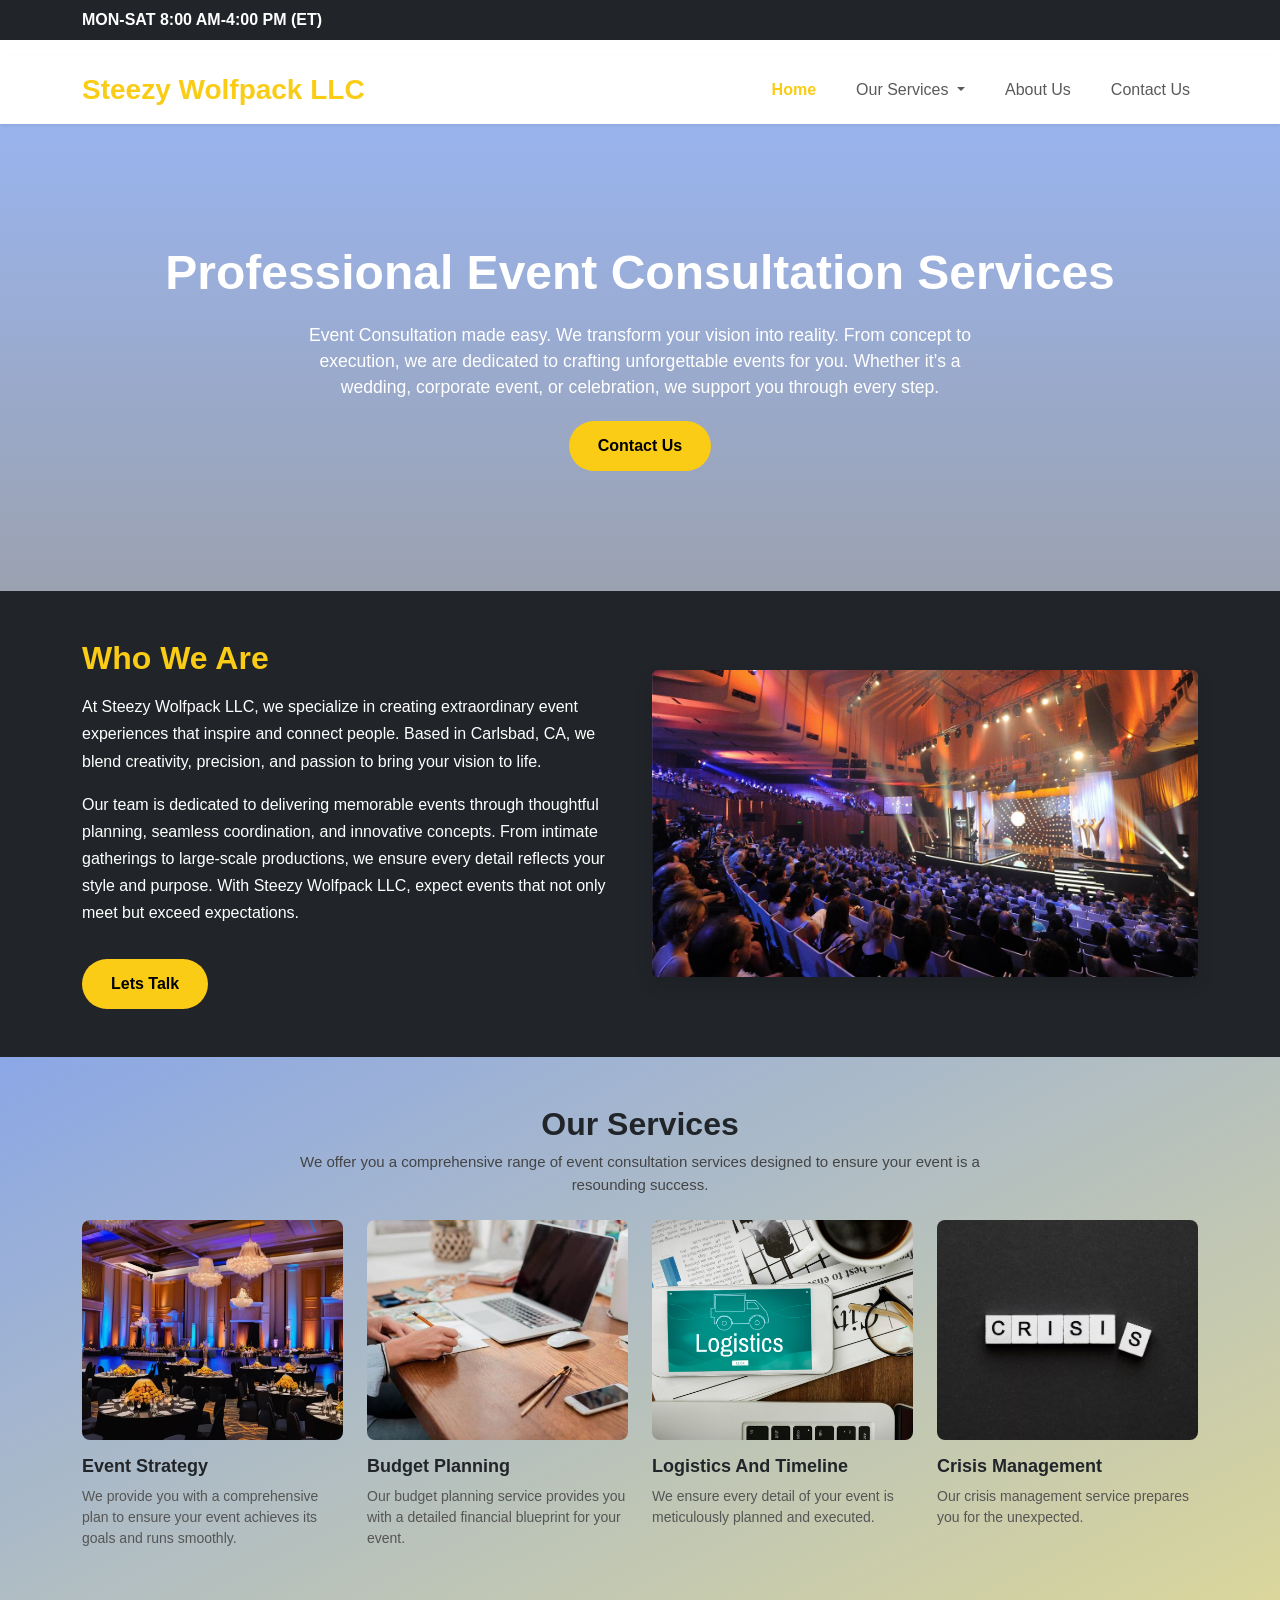
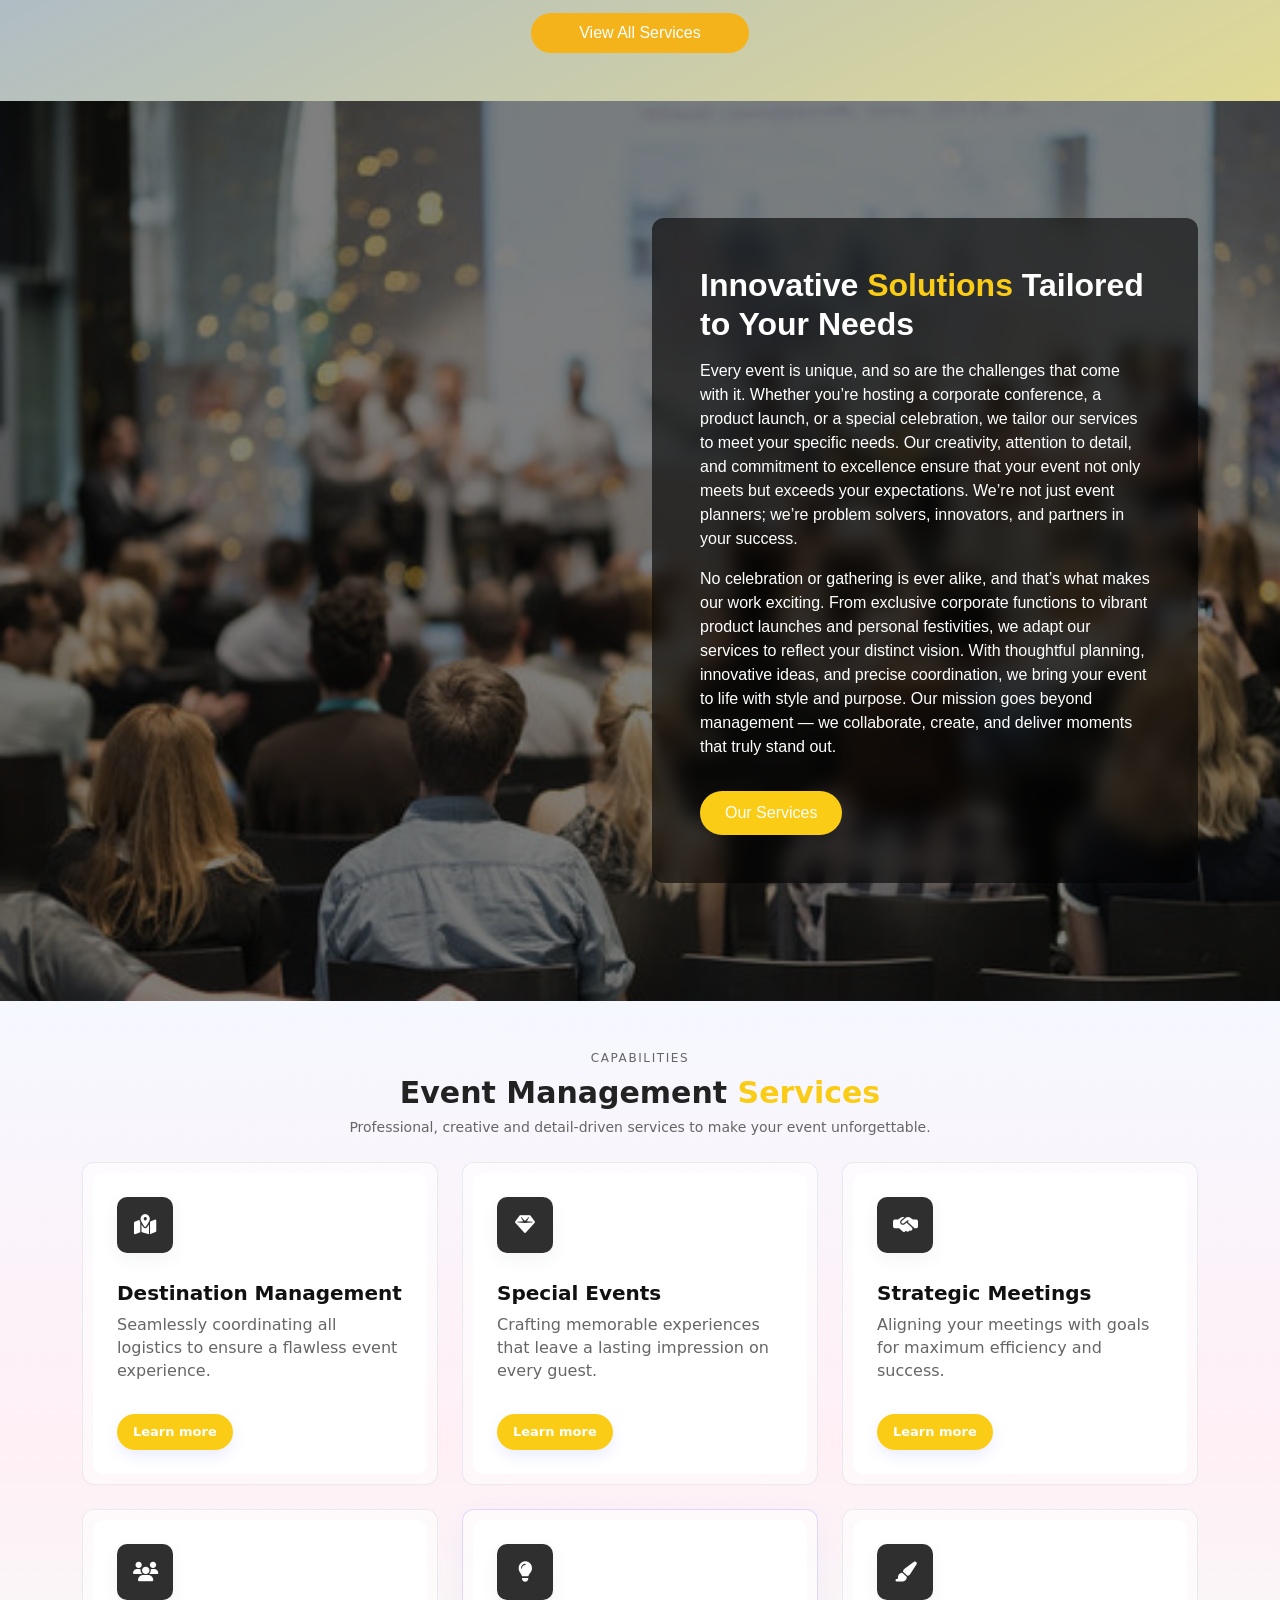
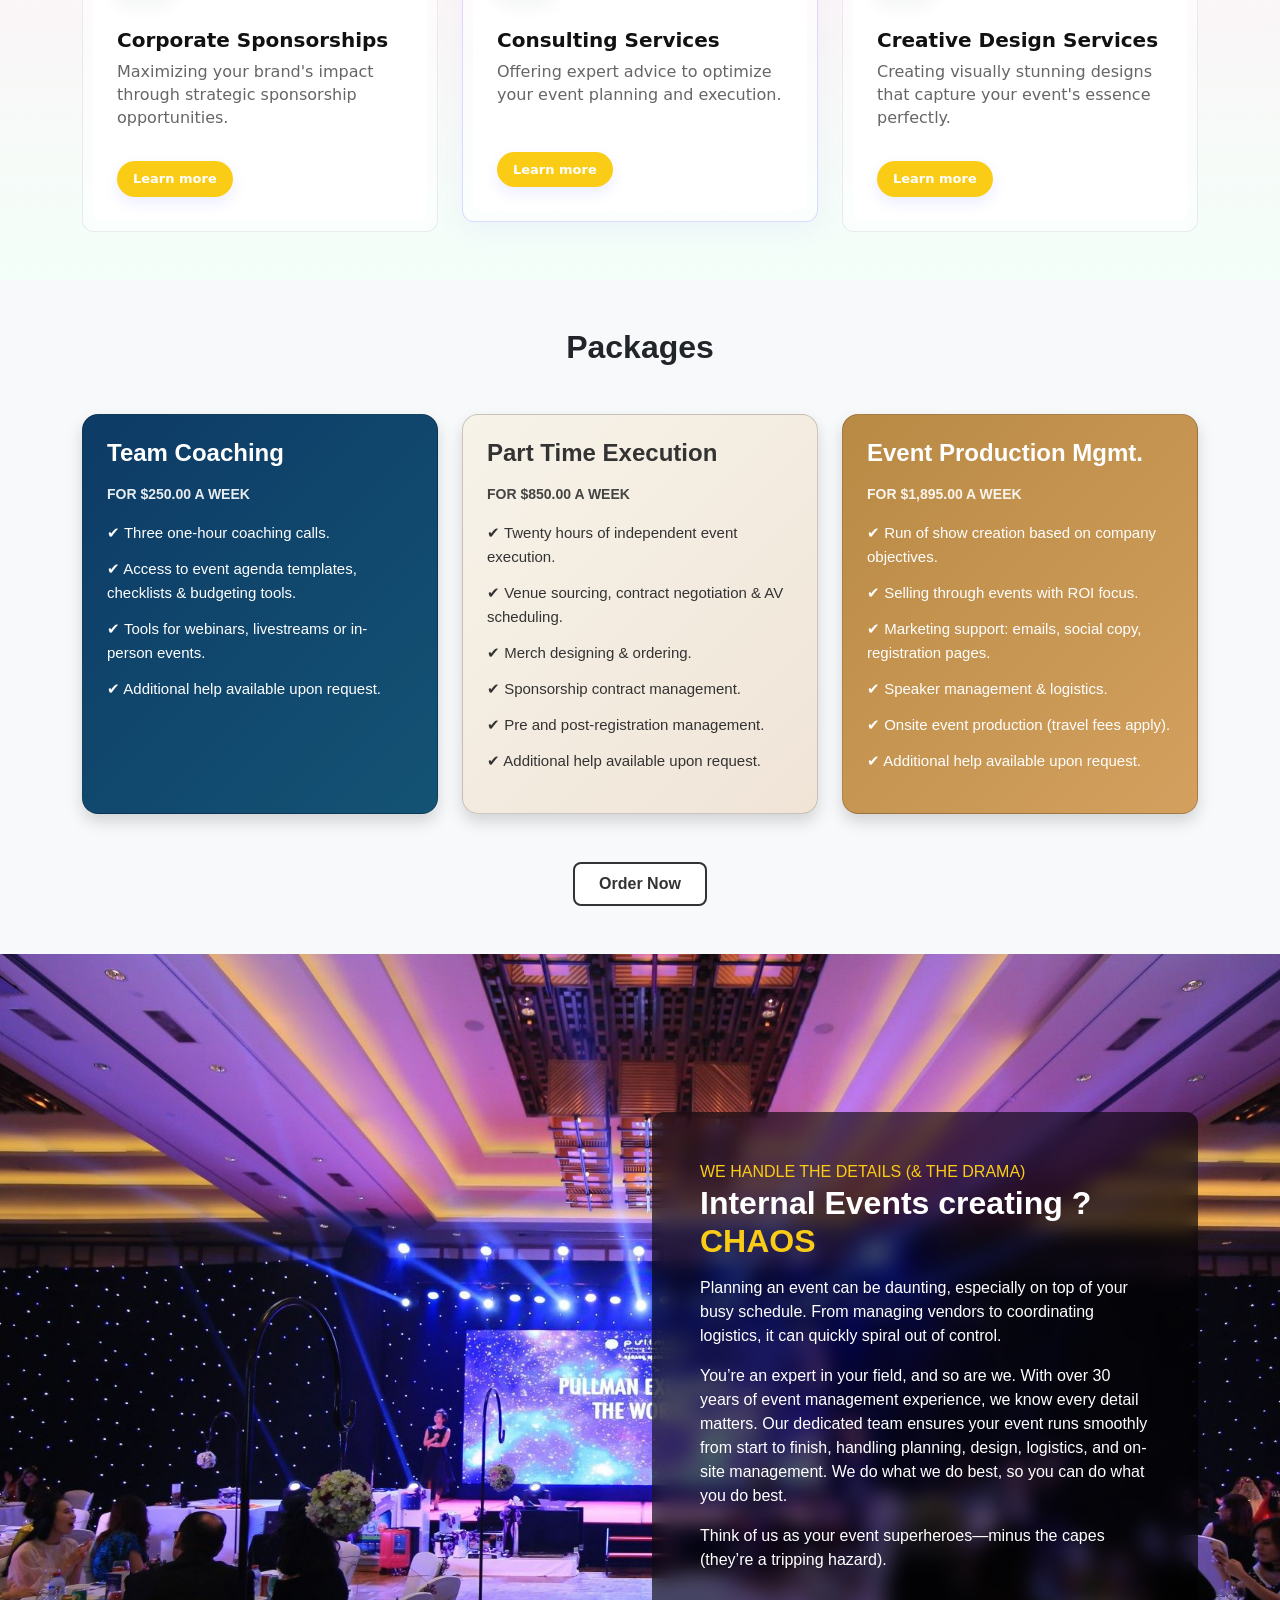
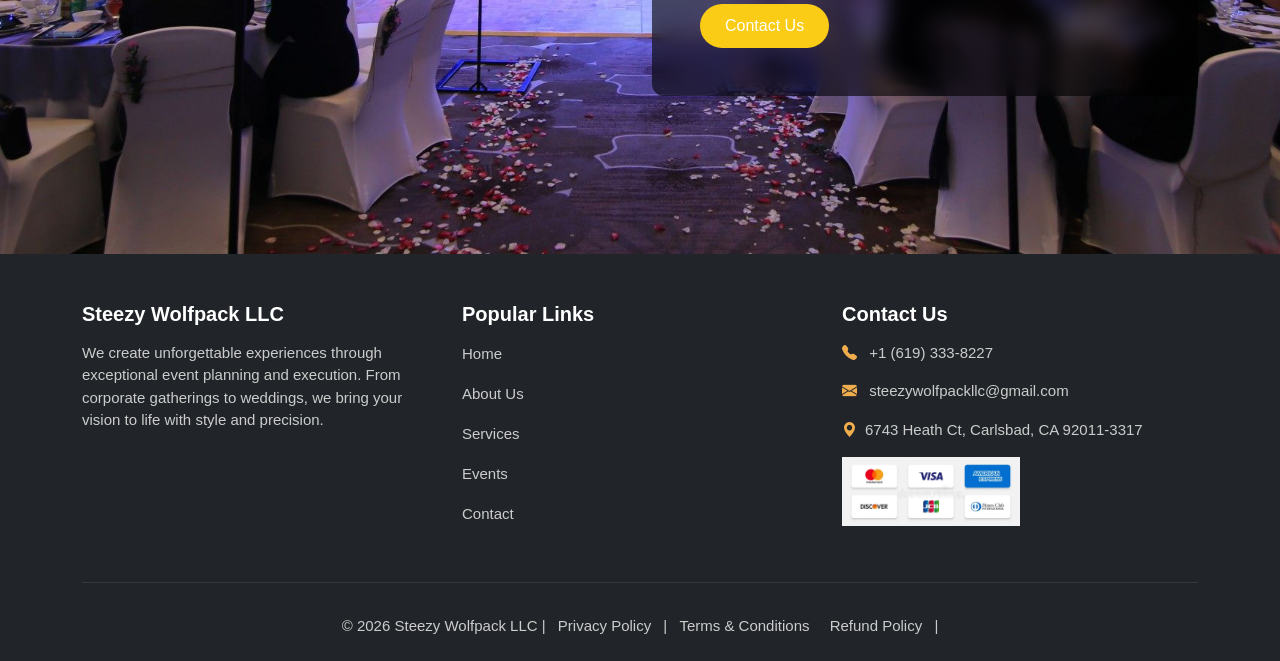
==== commit c80f4487: "new" ====
--- a/index.html
+++ b/index.html
@@ -446,7 +446,7 @@
     <!-- Bottom Bar -->
     <div class="text-center pt-3">
   <p class="mb-0">
-    &copy;  2025 Steezy Wolfpack LLC |
+    &copy;  2026 Steezy Wolfpack LLC |
     <a href="./privacy.html" class="mx-2">Privacy Policy</a> |
     <a href="./terms.html" class="mx-2">Terms & Conditions</a>
     <a href="./refunds.html" class="mx-2">Refund Policy</a> |
